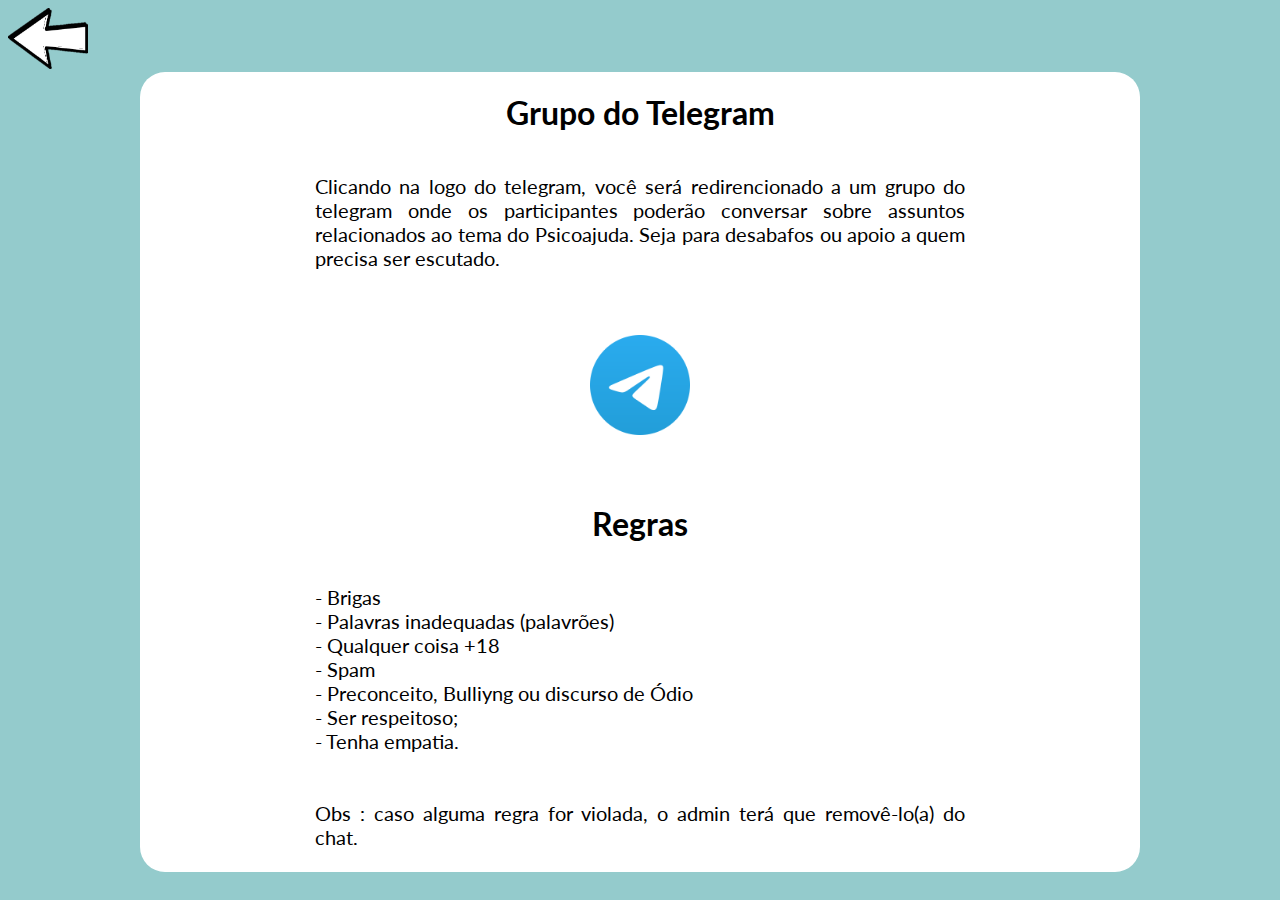
==== telegram.html @ 3ae2b4f4 "Add files via upload" ====
<!DOCTYPE html>
<html lang="en">
<head>
    <meta charset="UTF-8">
    <meta name="viewport" content="width=device-width, initial-scale=1.0">
    <title>Document</title>
    <style>
        @import url('https://fonts.googleapis.com/css2?family=Lato:ital,wght@1,300&display=swap');

        body{
            background-color: #94CBCC;
            font-family: 'Lato', sans-serif;
        }

        #container{
            display: flex;
        }

        #caixa{
            width: 1000px;
            min-width: 300px;
            min-height: 800px;
            border-radius: 25px;
            margin: auto;
            background-color: rgb(255, 255, 255);
            text-align: center;
        }

        #setinha{
            transform: rotate(180deg);
            width: 80px;
            height: auto;   
        }

        #conteudo{
            max-width: 650px;
            text-align: justify;
            font-size: 20px;
            margin: auto;
            padding: 1em;
        }

        #logo{
            width: 100px;
            padding: 45px 0 45px 0;
            height: auto;  
        }

        
    </style>
</head>
<body>
    <a href="esqueleto.html">
        <img id="setinha" src="setinha.png" alt="">
    </a>
    <div id="container">
        <div id="caixa">
            <h1 id="titulo">Grupo do Telegram</h1>
            <p id="conteudo">Clicando na logo do telegram, você será redirencionado 
                a um grupo do telegram onde os participantes poderão 
                conversar sobre assuntos relacionados ao tema do 
                Psicoajuda. Seja para desabafos ou apoio a quem precisa ser escutado.</p>
                <a href="https://t.me/+iYRlBExy9KJiZDRh">
                    <img id="logo" src="telegramIcone.png" alt="">
                </a>
                
            <h1>Regras</h1>
            <p id="conteudo">
                - Brigas </br>
                - Palavras inadequadas (palavrões) </br>
                - Qualquer coisa +18 </br>
                - Spam </br>
                - Preconceito, Bulliyng ou discurso de Ódio </br>
                - Ser respeitoso; </br>
                - Tenha empatia.</br></br></br> 
                Obs : caso alguma regra for violada, o admin terá que removê-lo(a) do chat.

            </p>
        </div>
    </div>
</body>
</html>
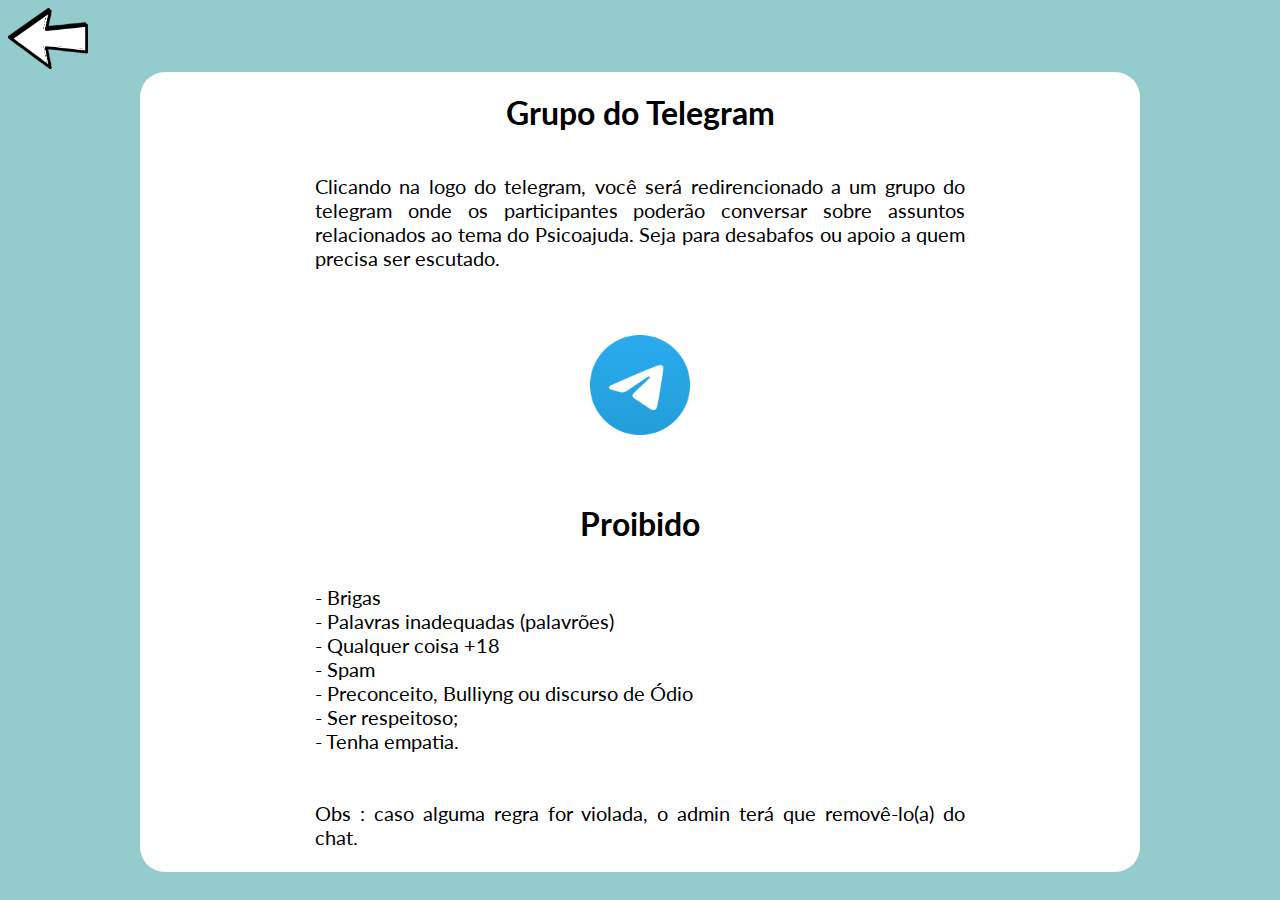
==== commit dfea7998: "Update telegram.html" ====
--- a/telegram.html
+++ b/telegram.html
@@ -64,7 +64,7 @@
                     <img id="logo" src="telegramIcone.png" alt="">
                 </a>
                 
-            <h1>Regras</h1>
+            <h1>Proibido</h1>
             <p id="conteudo">
                 - Brigas </br>
                 - Palavras inadequadas (palavrões) </br>
@@ -79,4 +79,4 @@
         </div>
     </div>
 </body>
-</html>+</html>
